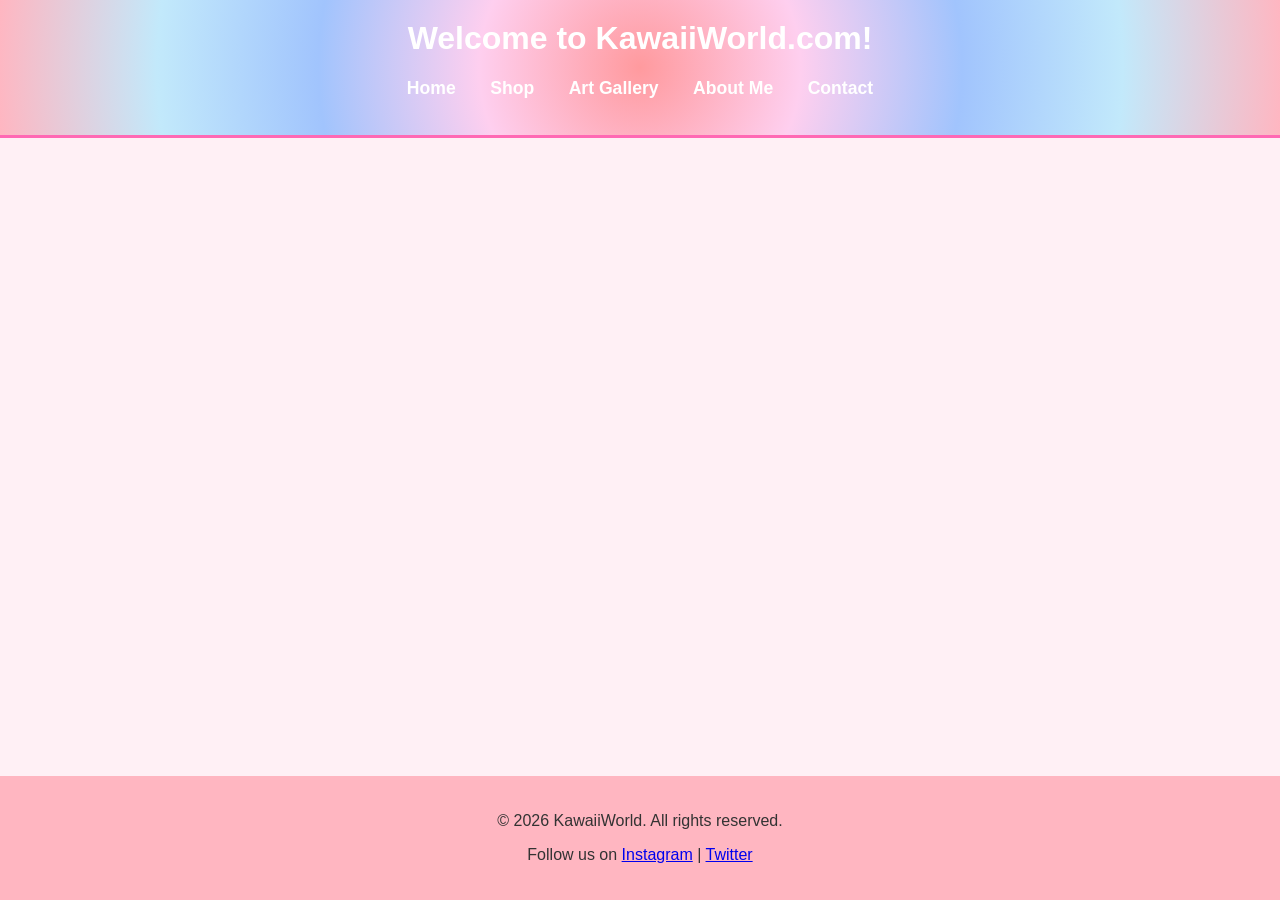
==== about.html @ e8b70229 "new pages created and general css features" ====
<!DOCTYPE html>
<html lang="en">
<head>
    <meta charset="UTF-8">
    <meta name="viewport" content="width=device-width, initial-scale=1.0">
    <title>KawaiiWorld - Shop & Gallery</title>
    <link rel="stylesheet" href="style.css">
</head>
<body>
    <header>
        <h1>Welcome to KawaiiWorld.com!</h1>
        <nav>
            <ul>
                <li><a href="index.html">Home</a></li>
                <li><a href="shop.html">Shop</a></li>
                <li><a href="gallery.html">Art Gallery</a></li>
                <li><a href="about.html">About Me</a></li>
                <li><a href="contact.html">Contact</a></li>
            </ul>
        </nav>
    </header>

    <main>

    </main>

    <footer>
        <p>&copy; 2026 KawaiiWorld. All rights reserved.</p>
        <p>Follow us on <a href="#">Instagram</a> | <a href="#">Twitter</a></p>
    </footer>
</body>
</html>
---- style.css ----
/* This is a CSS comment! The browser ignores this text. */

/* Target the entire visible page */
body {
    background-color: #fff0f5; /* This is the hex code for 'Lavender Blush', a soft pastel pink */
    font-family: Arial, sans-serif; /* Changes the default font */
    color: #333333; /* Dark gray text is softer on the eyes than pure black */
    margin: 0; /* Removes default browser spacing around the edges */
    padding: 0;
    /* Make the body a flex container to push the footer down */
    display: flex;
    flex-direction: column;
    min-height: 100vh; /* Minimum height of 100% of the viewport height */
}

/* Target the top header area */
header {
    background: radial-gradient(circle, #ff9a9e, #fecfef, #a1c4fd, #c2e9fb, #ffb6c1); /* Pastel Tie-Dye Effect */
    padding: 20px;
    text-align: center; /* Centers all text inside the header */
    border-bottom: 3px solid #ff69b4; /* Adds a hot pink line under the header */
}

/* Target the main heading inside the header */
header h1 {
    color: white;
    margin-top: 0;
}

/* Make the main content area expand to fill available space */
main {
    flex: 1;
}

/* --- Navigation Menu Styling --- */

/* Target the navigation menu's unordered list */
nav ul {
    list-style-type: none; /* This removes the bullet points */
    padding: 0; /* Removes the default indentation */
    margin-top: 10px; /* Adds a little space below the main title */
}

/* Target each list item in the navigation */
nav li {
    display: inline-block; /* This makes the list items sit side-by-side */
    margin: 0 15px; /* Adds horizontal space between each link */
}

/* Target the actual links inside the navigation */
nav a {
    text-decoration: none; /* This removes the underline from links */
    color: white;
    font-weight: bold;
    font-size: 1.1em; /* Makes the font slightly larger */
}

/* --- Featured Products Section --- */

#featured {
    padding: 40px 20px; /* Add vertical and horizontal padding */
    text-align: center;
}

.product-grid {
    display: flex; /* This is the key to making items sit side-by-side */
    justify-content: center; /* Center the items in the container */
    flex-wrap: wrap; /* Allows items to wrap to the next line on small screens */
    gap: 30px; /* Adds space between the grid items */
    margin-top: 20px;
}

.product-item {
    background-color: white;
    border: 2px solid #ffc0cb; /* A soft pink border */
    border-radius: 15px; /* Rounded corners for a cute look */
    padding: 20px;
    width: 250px; /* A fixed width for each product card */
    box-shadow: 0 4px 8px rgba(0,0,0,0.1); /* A subtle shadow for a "floating" effect */
}

/* Target the image inside the product item */
.product-item img {
    max-width: 100%; /* Ensures the image never overflows its container */
    height: auto; /* Maintains the image's aspect ratio */
    border-radius: 10px; /* Slightly rounded corners for the image */
}

/* Target the product title (h3) */
.product-item h3 {
    font-size: 1.2em; /* You can make this value smaller or larger */
    margin: 15px 0 10px;
}

/* Target the product price (p) */
.product-item p {
    font-size: 1.1em; /* You can also adjust this font size */
    font-weight: bold;
    margin: 0;
}

/* --- Footer Styling --- */
footer {
    background-color: #ffb6c1; /* Soft pink background matching the header base */
    text-align: center;
    padding: 20px;
    margin-top: auto;
}
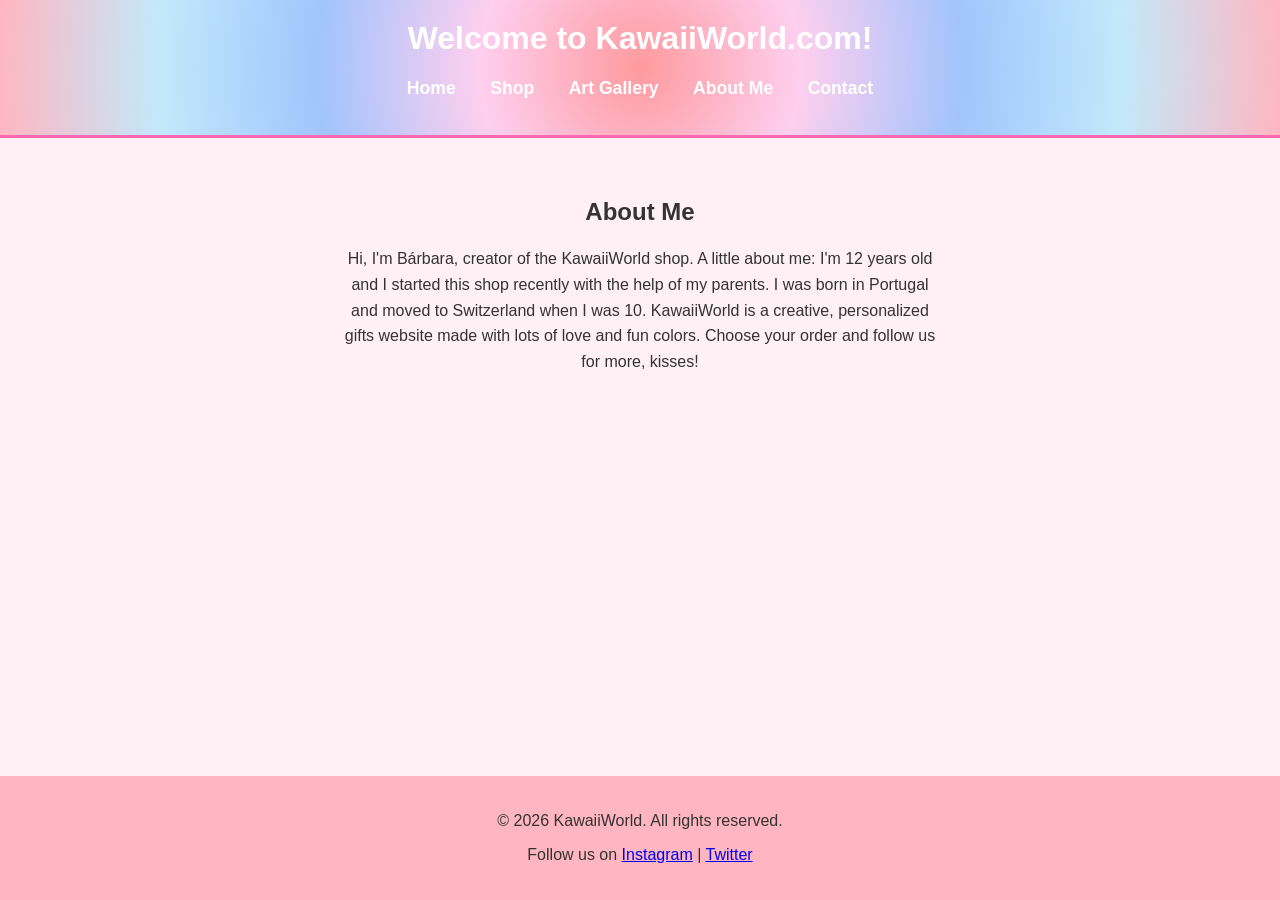
==== commit 64684735: "added the about me text" ====
--- a/about.html
+++ b/about.html
@@ -21,7 +21,12 @@
     </header>
 
     <main>
-
+        <section id="about-me" style="padding: 40px 20px; text-align: center;">
+            <h2>About Me</h2>
+            <p style="max-width: 600px; margin: 20px auto; line-height: 1.6;">
+                Hi, I'm Bárbara, creator of the KawaiiWorld shop. A little about me: I'm 12 years old and I started this shop recently with the help of my parents. I was born in Portugal and moved to Switzerland when I was 10. KawaiiWorld is a creative, personalized gifts website made with lots of love and fun colors. Choose your order and follow us for more, kisses!            
+            </p>
+        </section>
     </main>
 
     <footer>
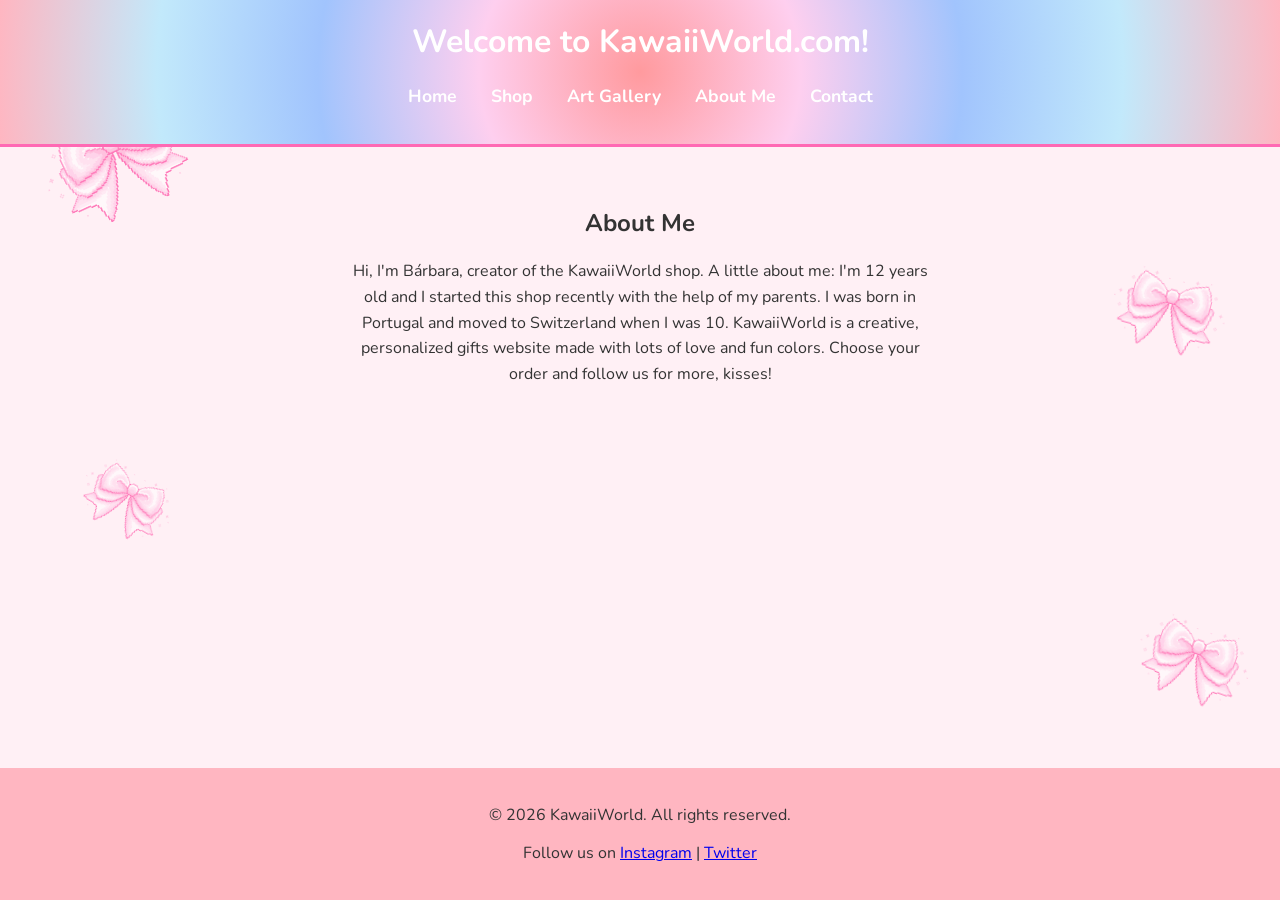
==== commit 88c0efe5: "added bow.png and changed the text type, also minor fixes" ====
--- a/about.html
+++ b/about.html
@@ -7,6 +7,20 @@
     <link rel="stylesheet" href="style.css">
 </head>
 <body>
+    <div class="background-decorations">
+        <img src="images/bow.png" alt="" class="decorative-bow">
+        <img src="images/bow.png" alt="" class="decorative-bow">
+        <img src="images/bow.png" alt="" class="decorative-bow">
+        <img src="images/bow.png" alt="" class="decorative-bow">
+        <img src="images/bow.png" alt="" class="decorative-bow">
+        <img src="images/bow.png" alt="" class="decorative-bow">
+        <img src="images/bow.png" alt="" class="decorative-bow">
+        <img src="images/bow.png" alt="" class="decorative-bow">
+        <img src="images/bow.png" alt="" class="decorative-bow">
+        <img src="images/bow.png" alt="" class="decorative-bow">
+        <img src="images/bow.png" alt="" class="decorative-bow">
+        <img src="images/bow.png" alt="" class="decorative-bow">
+    </div>
     <header>
         <h1>Welcome to KawaiiWorld.com!</h1>
         <nav>
@@ -21,9 +35,9 @@
     </header>
 
     <main>
-        <section id="about-me" style="padding: 40px 20px; text-align: center;">
+        <section id="about-me">
             <h2>About Me</h2>
-            <p style="max-width: 600px; margin: 20px auto; line-height: 1.6;">
+            <p>
                 Hi, I'm Bárbara, creator of the KawaiiWorld shop. A little about me: I'm 12 years old and I started this shop recently with the help of my parents. I was born in Portugal and moved to Switzerland when I was 10. KawaiiWorld is a creative, personalized gifts website made with lots of love and fun colors. Choose your order and follow us for more, kisses!            
             </p>
         </section>
--- a/style.css
+++ b/style.css
@@ -1,13 +1,17 @@
+@import url('https://fonts.googleapis.com/css2?family=Nunito:wght@400;700&display=swap');
+
 /* This is a CSS comment! The browser ignores this text. */
 
 /* Target the entire visible page */
 body {
     background-color: #fff0f5; /* This is the hex code for 'Lavender Blush', a soft pastel pink */
-    font-family: Arial, sans-serif; /* Changes the default font */
+    font-family: 'Nunito', sans-serif; /* A cute, rounded, and readable font */
     color: #333333; /* Dark gray text is softer on the eyes than pure black */
     margin: 0; /* Removes default browser spacing around the edges */
     padding: 0;
     /* Make the body a flex container to push the footer down */
+    position: relative; /* Context for decorative bows */
+    overflow-x: hidden; /* Prevent horizontal scroll from bows */
     display: flex;
     flex-direction: column;
     min-height: 100vh; /* Minimum height of 100% of the viewport height */
@@ -30,6 +34,12 @@
 /* Make the main content area expand to fill available space */
 main {
     flex: 1;
+}
+
+/* Ensure main content is on top of background decorations */
+header, main, footer {
+    position: relative;
+    z-index: 1;
 }
 
 /* --- Navigation Menu Styling --- */
@@ -106,3 +116,117 @@
     padding: 20px;
     margin-top: auto;
 }
+
+/* --- Page Content Styling --- */
+#about-me {
+    padding: 40px 20px;
+    text-align: center;
+}
+
+#about-me p {
+    max-width: 600px;
+    margin: 20px auto;
+    line-height: 1.6;
+}
+
+/* --- Background Decorations --- */
+.background-decorations {
+    position: absolute;
+    top: 0;
+    left: 0;
+    width: 100%;
+    height: 100%;
+    overflow: hidden; /* This is the magic rule that clips the bottom bows and prevents scrolling */
+    pointer-events: none; /* This ensures you can still click links even if a bow overlaps them */
+}
+
+.decorative-bow {
+    position: absolute; /* Allows us to place the bows anywhere in the section */
+    width: 160px; /* Doubled the size */
+    height: auto;
+    z-index: 0; /* Places the bows behind the main content */
+}
+
+/* Position each bow individually */
+.decorative-bow:nth-of-type(1) {
+    top: 80px;
+    left: 3%; /* Pushed to the far left margin */
+    transform: rotate(-25deg);
+}
+
+.decorative-bow:nth-of-type(2) {
+    top: 250px;
+    right: 4%; /* Pushed to the far right margin */
+    transform: rotate(15deg);
+    width: 120px;
+}
+
+.decorative-bow:nth-of-type(3) {
+    top: 450px;
+    left: 6%;
+    width: 100px; 
+    transform: rotate(30deg);
+}
+
+.decorative-bow:nth-of-type(4) {
+    top: 600px;
+    right: 2%;
+    width: 120px;
+    transform: rotate(20deg);
+}
+
+.decorative-bow:nth-of-type(5) {
+    top: 800px;
+    left: 5%;
+    width: 90px;
+    transform: rotate(-40deg);
+}
+
+.decorative-bow:nth-of-type(6) {
+    top: 950px;
+    right: 7%;
+    width: 140px;
+    transform: rotate(5deg);
+}
+
+.decorative-bow:nth-of-type(7) {
+    top: 1150px;
+    left: 2%;
+    width: 180px;
+    transform: rotate(-15deg);
+}
+
+.decorative-bow:nth-of-type(8) {
+    top: 1300px;
+    right: 5%;
+    width: 110px;
+    transform: rotate(25deg);
+}
+
+.decorative-bow:nth-of-type(9) {
+    top: 1500px;
+    left: 8%;
+    width: 130px;
+    transform: rotate(-10deg);
+}
+
+.decorative-bow:nth-of-type(10) {
+    top: 1650px;
+    right: 3%;
+    width: 150px;
+    transform: rotate(35deg);
+}
+
+.decorative-bow:nth-of-type(11) {
+    top: 1850px;
+    left: 4%;
+    width: 100px;
+    transform: rotate(-20deg);
+}
+
+.decorative-bow:nth-of-type(12) {
+    top: 2000px;
+    right: 6%;
+    width: 170px;
+    transform: rotate(10deg);
+}
